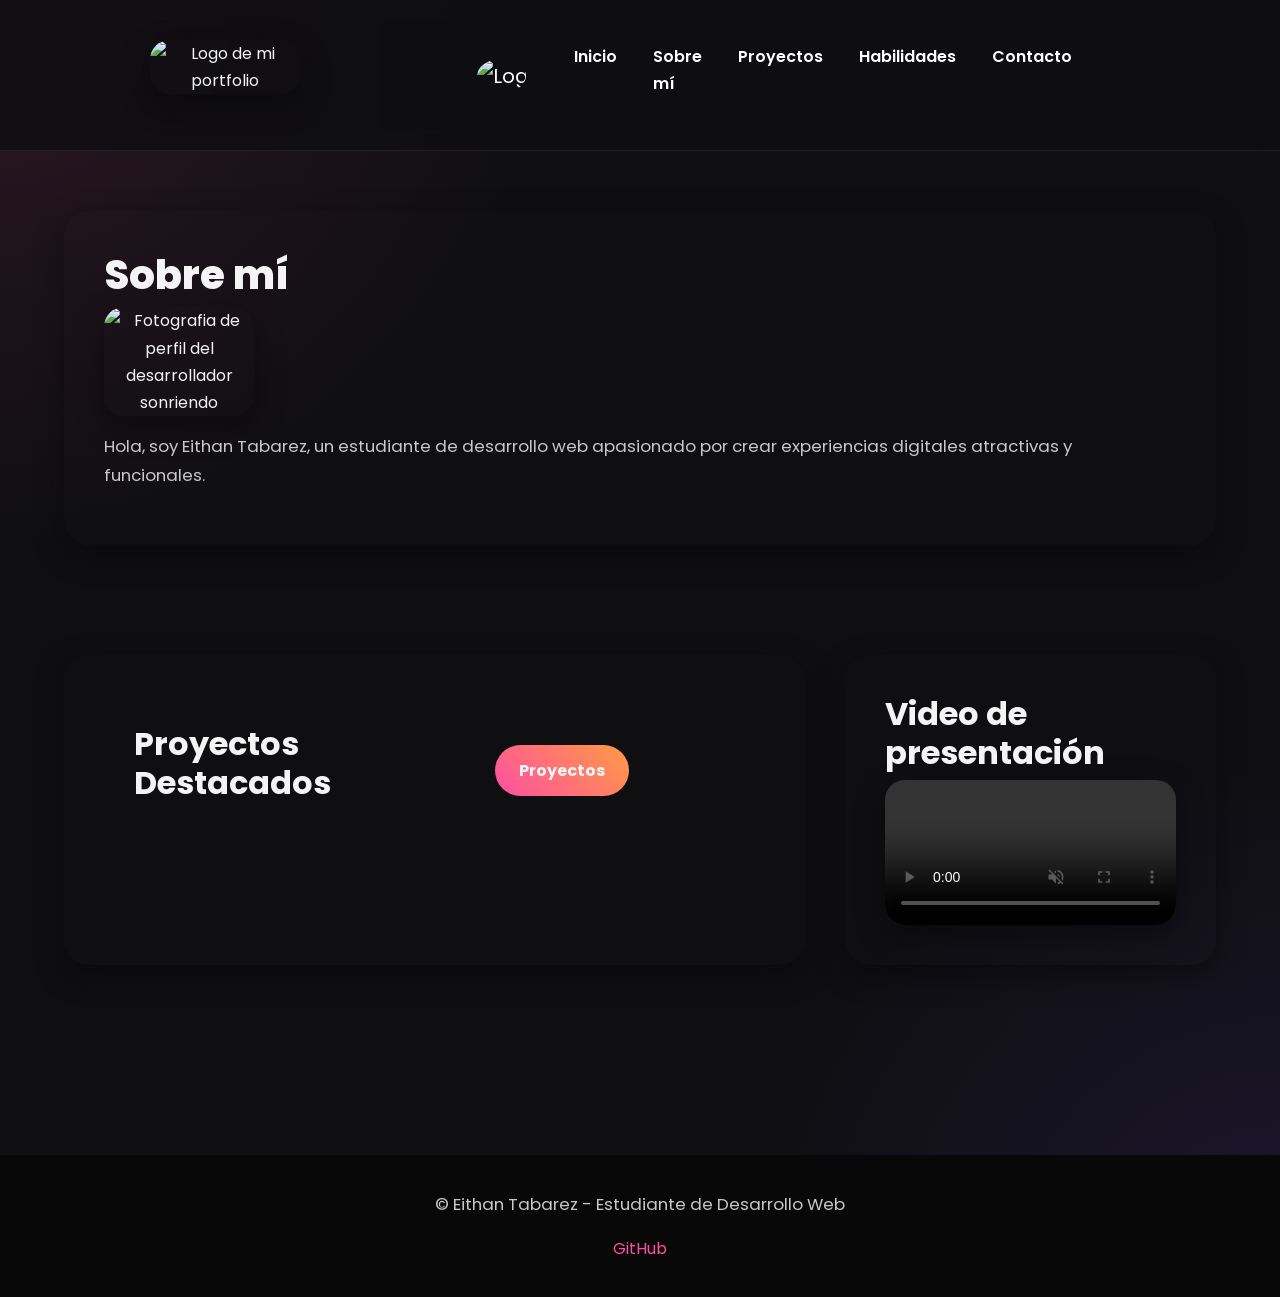
==== index.html @ f356636f "Boostrap navbar & carrusel" ====
<!DOCTYPE html>
<html lang="es">
  <head>
    <meta charset="UTF-8" />
    <meta name="viewport" content="width=device-width, initial-scale=1.0" />
    <!--BOOTSTRAP-->
    <link href="https://cdn.jsdelivr.net/npm/bootstrap@5.3.8/dist/css/bootstrap.min.css" rel="stylesheet" integrity="sha384-sRIl4kxILFvY47J16cr9ZwB07vP4J8+LH7qKQnuqkuIAvNWLzeN8tE5YBujZqJLB" crossorigin="anonymous">
    <!--CSS-->
    <link rel="stylesheet" href="styles/styles.css" />
    <link rel="shortcut icon" href="https://i.pinimg.com/1200x/03/23/b4/0323b447c5397012a9251e006942768e.jpg" />
    <meta name="description" content="Portfolio personal de Eithan Tabarez">
    <title>Mi Portfolio Profesional</title>
  </head>
  <body>
    <header class="header">
      <figure class="figure">
        <img class="logo" src="https://i.pinimg.com/1200x/03/23/b4/0323b447c5397012a9251e006942768e.jpg" alt="Logo de mi portfolio" width="100" />
        <figcaption>Este es el logo de mi portfolio.</figcaption>
      </figure>
     <nav class="navbar navbar-expand-lg navbar-dark">
       <div class="container-fluid">
          <a class="navbar-brand" href="index.html">
            <img src="https://i.pinimg.com/1200x/53/f2/44/53f2449de951a769c89f590832930941.jpg" class="logo" alt="Logo">
          </a>
          <button
             class="navbar-toggler" type="button" data-bs-toggle="collapse" data-bs-target="#navbarPortfolio">
            <span class="navbar-toggler-icon"></span>
          </button>
          <div class="collapse navbar-collapse justify-content-end" id="navbarPortfolio">
            <ul class="navbar-nav">
              <li class="nav-item">
                <a class="nav-link active" href="index.html">Inicio</a>
              </li>
              <li class="nav-item">
                <a class="nav-link" href="pages/sobre-mi.html">Sobre mí</a>
              </li>
              <li class="nav-item">
               <a class="nav-link" href="pages/proyectos.html">Proyectos</a>
              </li>
              <li class="nav-item">
               <a class="nav-link" href="pages/habilidades.html">Habilidades</a>
              </li>
              <li class="nav-item">
                <a class="nav-link" href="pages/contacto.html">Contacto</a>
              </li>
            </ul>
          </div>
        </div>
      </nav>
    </header>
    <main class="main">
    <section id="sobre-mi" class="section">
        <h1>Sobre mí</h1>
        <figure class="figure">
          <img class="profile-img" src="https://i.pinimg.com/1200x/8b/2d/a8/8b2da8944cf67b11f8c568b862fee571.jpg" alt="Fotografia de perfil del desarrollador sonriendo" width="250" />
        </figure>
        <p>
          Hola, soy Eithan Tabarez, un estudiante de desarrollo web apasionado
          por crear experiencias digitales atractivas y funcionales.
        </p>
    </section>
    <section id="proyectos" class="section">
        <div class="projects-grid">
            <h2>Proyectos Destacados</h2>
            <ul>
              <li>
                  <a class="button" href="https://github.com/Eithan-Tabarez" target="_blank" rel="noopener noreferrer"> Proyectos</a>
              </li>
            </ul>
        </div>
    </section>
    <section id="multimedia" class="section">
      <h2>Video de presentación</h2>
      <video width="500" controls autoplay loop muted class="video">
        <source src="https://video-previews.elements.envatousercontent.com/h264-video-previews/3d5f2ad5-8e91-4707-9fab-ee1c9066f58e/16069007.mp4" type="video/mp4"/>
        Tu navegador no soporta la reproducción de videos.
      </video>
    </section>
    </main>
    <footer id="footer" class="footer">
      <p>&copy; Eithan Tabarez - Estudiante de Desarrollo Web</p>
      <a href="https://github.com/Eithan-Tabarez" target="_blank" rel="noopener noreferrer"> GitHub </a>
    </footer>
  </body>
</html>
---- styles/styles.css ----
/* GOOGLE FONTS */
@import url('https://fonts.googleapis.com/css2?family=Poppins:wght@300;400;600;700;800&display=swap');

/* VARIABLES */
:root {
  --bg: #0f0f12;
  --bg-card-hover: #242430;
  --pink: #ff4fa3;
  --orange: #ff9b42;
  --purple: #7d4dff;
  --white: #f4f4f4;
  --gray: #c8c8c8;
  --shadow: 0 10px 30px rgba(0, 0, 0, .4);
}

/* RESET GLOBAL */
* {
  margin: 0;
  padding: 0;
  box-sizing: border-box;
}

/* CONFIGURACIÓN GENERAL */
html {
  scroll-behavior: smooth;
}

body {
  font-family: "Poppins", sans-serif;
  font-size:16px;
  line-height:1.7;
  background:
    radial-gradient(circle at top left, #ff4fa31f, transparent 30%),
    radial-gradient(circle at bottom right, #7d4dff20, transparent 30%),
    var(--bg);
  color: var(--white);
}

/* HEADER */
.header {
  position: sticky;
  top: 0;
  z-index: 1000;

  display: flex;
  justify-content: space-between;
  align-items: center;
  gap: 30px;

  padding: 20px 8%;

  background: rgba(15, 15, 18, .85);
  backdrop-filter: blur(12px);
  border-bottom: 1px solid rgba(255, 255, 255, .08);
}
/* ESCONDER EL FIGCAPTION DEL LOGO */
.header figure figcaption{
    display: none;
}
.header h1 {
  color: var(--white);
  letter-spacing: 2px;
}

.header .figure {
  display: flex;
  align-items: center;
  gap: 15px;
}

/* NAV */
.nav {
  display: flex;
  justify-content: flex-end;
  align-items: center;
  width: 100%;
}

.nav ul {
  display: flex;
  list-style: none;
  gap: 30px;
}

.nav a {
  color: var(--white);
  text-decoration: none;
  font-weight: 600;
  transition: .3s;
}

.nav a:hover {
  color: var(--pink);
}
/* BOOTSTRAP NAVBAR */

.navbar{
background:rgba(15,15,18,.90);
backdrop-filter:blur(15px);
padding:15px 8%;
}
.navbar-brand{
margin-right:40px;
}
.navbar-nav{
gap:20px;
}
.nav-link{
color:white !important;
font-weight:600;
transition:.3s;
}
.nav-link:hover{
color:var(--pink) !important;
}
.navbar-toggler{
border:none;
}
.navbar-toggler:focus{
box-shadow:none;
}
/* CONTENIDO PRINCIPAL */

.main {
  width: min(1200px, 90%);
  margin: auto;
  padding: 60px 0;
  display:grid;
  grid-template-areas:
    "sobre"
    "proyectos"
    "video";
  gap:40px;
}
/* GRID AREAS */

#sobre-mi{
  grid-area:sobre;
}
#proyectos{
  grid-area:proyectos;
}
#multimedia{
  grid-area:video;
}
/* GRID DE PROYECTOS */

.projects-grid{
display:grid;
grid-template-columns:1fr;
gap:20px;
width:100%;
}
.projects-grid > *{
    background:var(--bg-card);
    padding:30px;
    border-radius:20px;
}
/* SECCIONES */
.section{
  /*display:flex;*/
  flex-direction:column;
  align-items:center;
  gap:30px;
  padding:40px;
  margin-bottom:70px;
  background:var(--bg-card);
  border-radius:25px;
  box-shadow:var(--shadow);
  transition: .4s;
}

.section:hover {
  transform: translateY(-5px);
  background: var(--bg-card-hover);
}

.section h2 {
  width: 100%;
  color: var(--white);
}

/* ARTICLE */
.article {
  display: flex;
  flex-direction: column;
  justify-content: center;
  flex: 1 1 60%;
  min-width: 300px;
}

/* FIGURE */
.figure {
  flex: 1 1 40%;
  text-align: center;
}

.figure img {
  width: 100%;
  max-width: 150px;
  height: auto;
  display: block;
  margin: auto;
  border-radius: 20px;
  box-shadow: var(--shadow);
  transition: .4s;
}

.figure img:hover {
  transform: scale(1.04);
}

figcaption {
  margin-top: 15px;
  color: var(--gray);
  font-size: .9rem;
}

/* JERARQUÍA DE TÍTULOS */
h1 {
  font-size: 2.5rem;
  font-weight: 800;
}

h2 {
  font-size: 2rem;
  font-weight: 700;
}

h3 {
  font-size: 1.8rem;
  font-weight: 600;
}

/* PARRAFOS */
p {
  color: var(--gray);
  font-size: 1.05rem;
}

/* LISTAS */
ul {
  padding-left: 25px;
  list-style: none;
}

li {
  margin-bottom: 10px;
}

/* ENLACES */
a {
  transition: .3s;
}

/* LOGO */
.logo {
  width: 70px;
  height: 70px;
  object-fit: cover;
  border-radius: 50%;
  transition: .3s;
}

.logo:hover {
  transform: rotate(5deg) scale(1.08);
}

/* IMAGEN DE PERFIL */
.profile-img {
  width: 50px;
  max-width: 100%;
  height: auto;
  object-fit: cover;
  border-radius: 20px;
}

/* BOTON */
.button {
  display: inline-block;
  margin: 20px;
  padding: 12px 24px;
  background: linear-gradient(45deg, var(--pink), var(--orange));
  color: var(--white);
  text-decoration: none;
  font-weight: bold;
  border-radius: 30px;
  transition: .3s;
}

.button:hover {
  transform: translateY(-3px);
  box-shadow: 0 10px 20px rgba(255, 79, 163, .35);
}

/* VIDEO */
.video {
  width: 100%;
  border-radius: 20px;
  box-shadow: var(--shadow);
  display: block;
  margin: auto;
  max-width: 450px;
}
/* CAROUSEL */

.carousel{
border-radius:20px;
overflow:hidden;
box-shadow:var(--shadow);
}
.carousel img{
height:500px;
object-fit:cover;
}
.carousel-control-next-icon,
.carousel-control-prev-icon{
filter:invert(1);
}
/* FOOTER */
.footer {
  margin-top: 60px;
  padding: 35px;
  text-align: center;
  background: #080808;
}
.footer a {
  color: var(--pink);
  text-decoration: none;
}
.footer a:hover {
  color: var(--orange);
}
/* SCROLLBAR */
::-webkit-scrollbar {
  width: 10px;
}

::-webkit-scrollbar-track {
  background: #151515;
}

::-webkit-scrollbar-thumb {
  background: linear-gradient(var(--pink), var(--purple));
  border-radius: 20px;
}

/* RESPONSIVE */
/* TABLET */
@media (min-width:768px){
.section{
flex-direction:row;
}
.figure img{
  max-width: 150px;
}
}
/* DESKTOP */
@media (min-width:1024px){
.main{
grid-template-areas:
"sobre sobre"
"proyectos video";
grid-template-columns:2fr 1fr;
}
.projects-grid{
  display:grid;
  grid-template-columns:  1fr 1fr;
  gap: 20px;
}
}
.project-card{
  display:block;
  background: linear-gradient(45deg, var(--pink), var(--orange));  padding:20px;
  border-radius:20px;
  text-decoration:none;
  color:var(--white);
  transition:.3s;
  flex-direction: column;
  text-align: center;
}

.project-card:hover{
  transform:translateY(-5px);
}
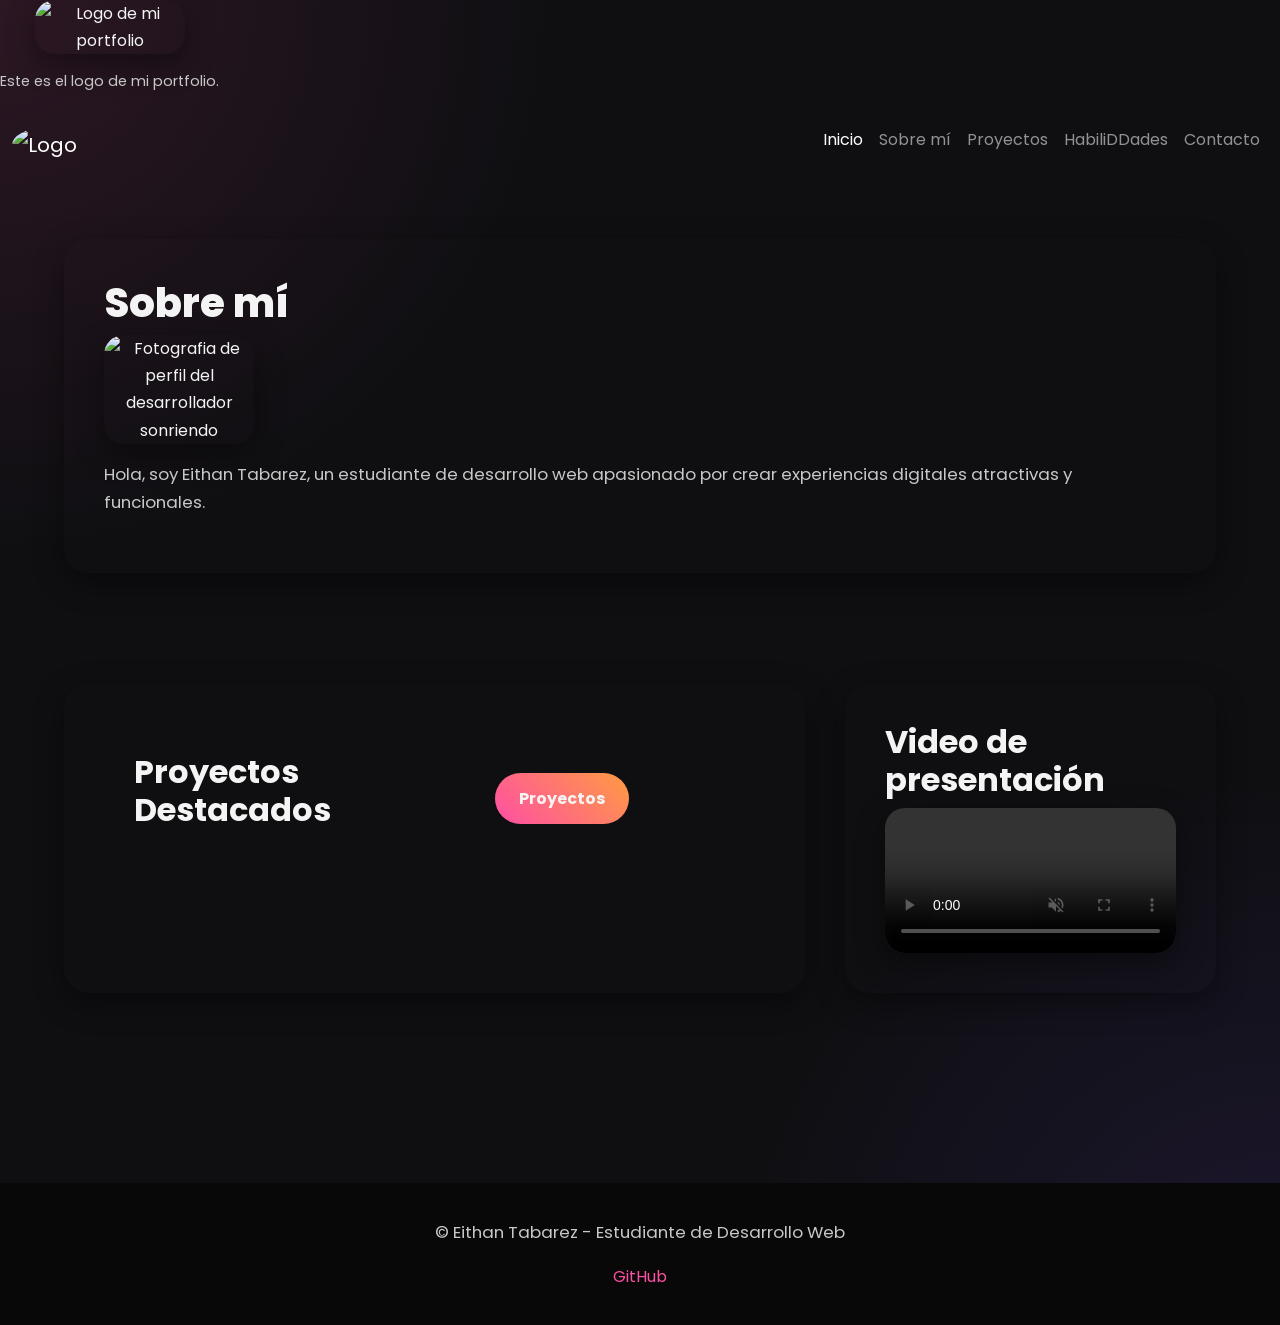
==== commit bd41ef35: "commit" ====
--- a/index.html
+++ b/index.html
@@ -12,7 +12,7 @@
     <title>Mi Portfolio Profesional</title>
   </head>
   <body>
-    <header class="header">
+    <header>
       <figure class="figure">
         <img class="logo" src="https://i.pinimg.com/1200x/03/23/b4/0323b447c5397012a9251e006942768e.jpg" alt="Logo de mi portfolio" width="100" />
         <figcaption>Este es el logo de mi portfolio.</figcaption>
@@ -38,7 +38,7 @@
                <a class="nav-link" href="pages/proyectos.html">Proyectos</a>
               </li>
               <li class="nav-item">
-               <a class="nav-link" href="pages/habilidades.html">Habilidades</a>
+               <a class="nav-link" href="pages/habilidades.html">HabiliDDades</a>
               </li>
               <li class="nav-item">
                 <a class="nav-link" href="pages/contacto.html">Contacto</a>
--- a/styles/styles.css
+++ b/styles/styles.css
@@ -92,7 +92,7 @@
 .nav a:hover {
   color: var(--pink);
 }
-/* BOOTSTRAP NAVBAR */
+/* BOOTSTRAP NAVBAR 
 
 .navbar{
 background:rgba(15,15,18,.90);
@@ -118,7 +118,8 @@
 }
 .navbar-toggler:focus{
 box-shadow:none;
-}
+}*/
+
 /* CONTENIDO PRINCIPAL */
 
 .main {
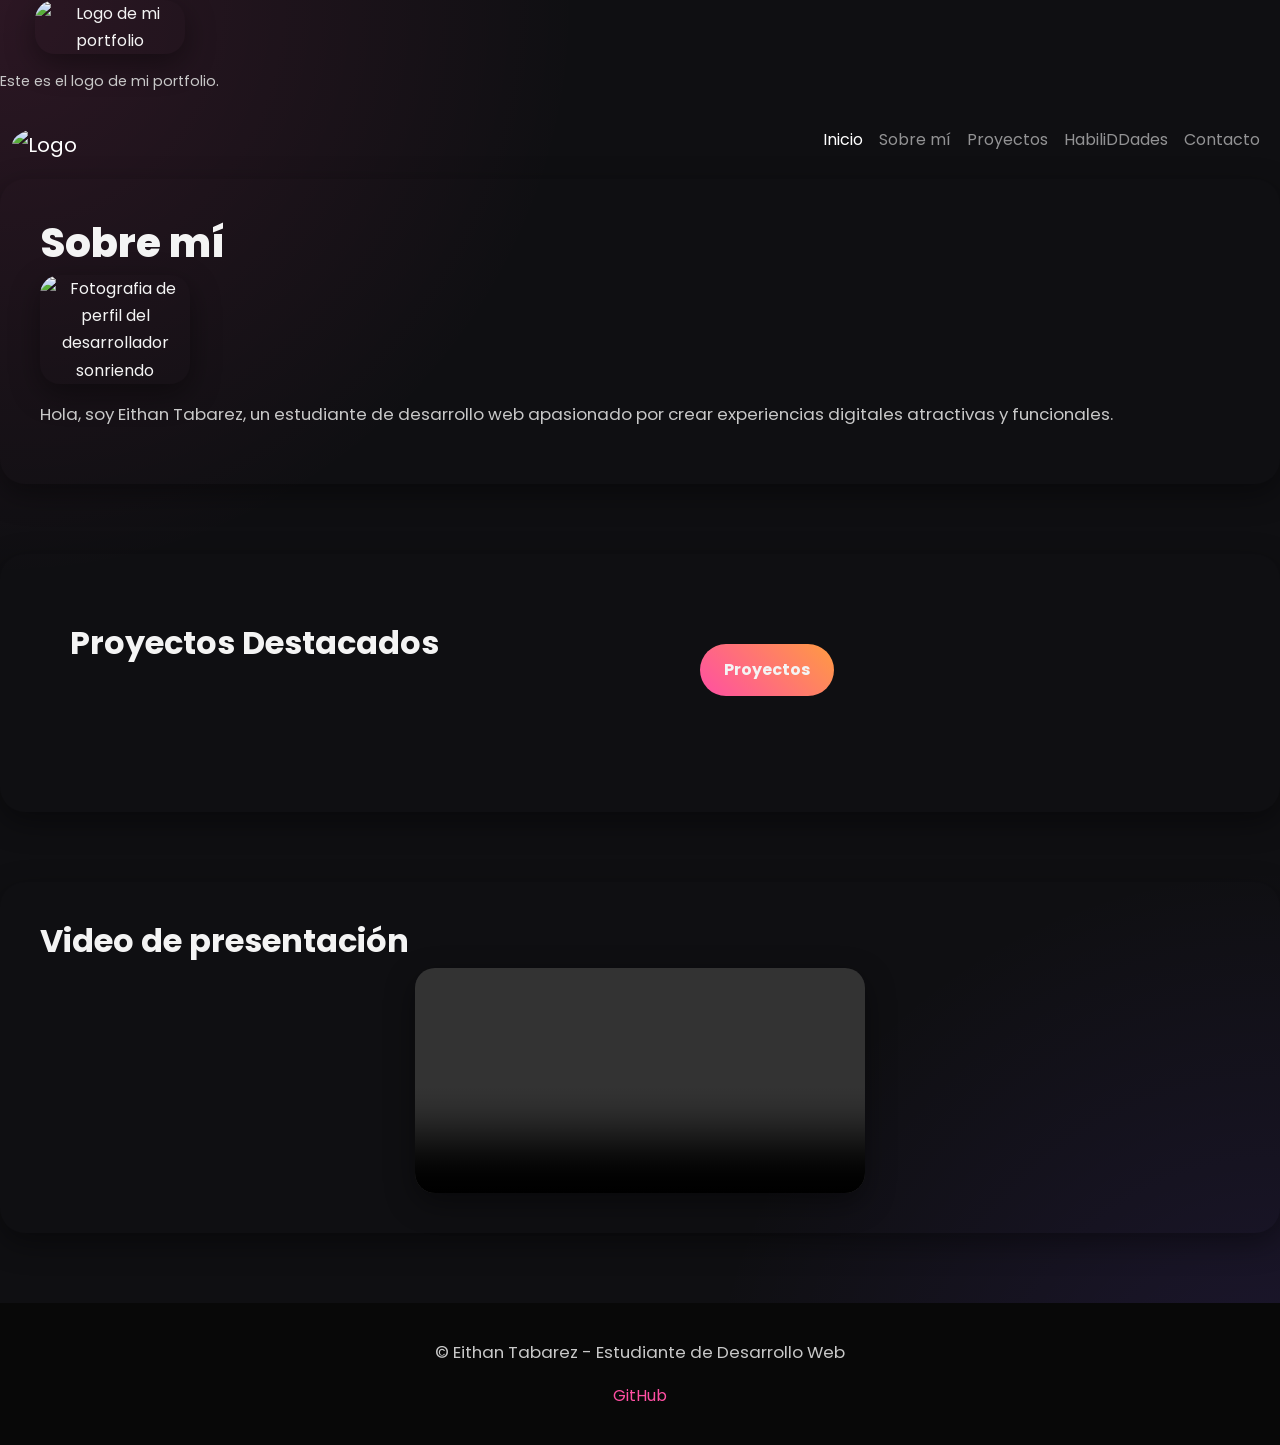
==== commit f43a8267: "reformas" ====
--- a/index.html
+++ b/index.html
@@ -48,7 +48,7 @@
         </div>
       </nav>
     </header>
-    <main class="main">
+    <main>
     <section id="sobre-mi" class="section">
         <h1>Sobre mí</h1>
         <figure class="figure">
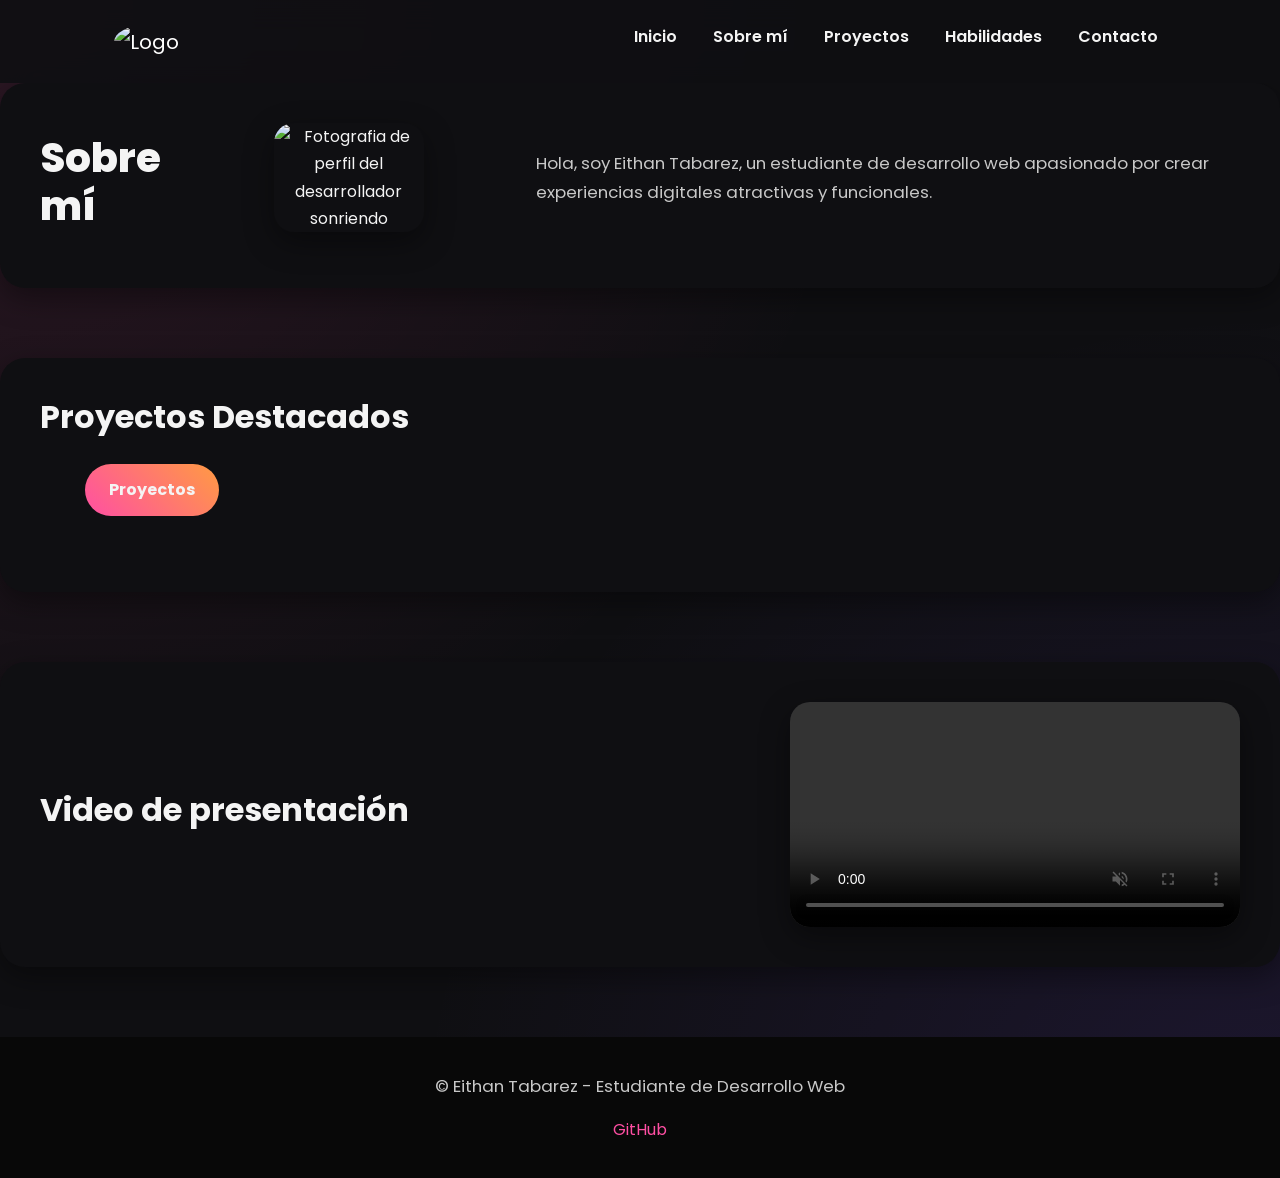
==== commit 8a67d4d7: "Css addapt" ====
--- a/index.html
+++ b/index.html
@@ -13,14 +13,10 @@
   </head>
   <body>
     <header>
-      <figure class="figure">
-        <img class="logo" src="https://i.pinimg.com/1200x/03/23/b4/0323b447c5397012a9251e006942768e.jpg" alt="Logo de mi portfolio" width="100" />
-        <figcaption>Este es el logo de mi portfolio.</figcaption>
-      </figure>
      <nav class="navbar navbar-expand-lg navbar-dark">
        <div class="container-fluid">
           <a class="navbar-brand" href="index.html">
-            <img src="https://i.pinimg.com/1200x/53/f2/44/53f2449de951a769c89f590832930941.jpg" class="logo" alt="Logo">
+            <img src="https://i.pinimg.com/1200x/03/23/b4/0323b447c5397012a9251e006942768e.jpg" class="logo" alt="Logo">
           </a>
           <button
              class="navbar-toggler" type="button" data-bs-toggle="collapse" data-bs-target="#navbarPortfolio">
@@ -38,7 +34,7 @@
                <a class="nav-link" href="pages/proyectos.html">Proyectos</a>
               </li>
               <li class="nav-item">
-               <a class="nav-link" href="pages/habilidades.html">HabiliDDades</a>
+               <a class="nav-link" href="pages/habilidades.html">Habilidades</a>
               </li>
               <li class="nav-item">
                 <a class="nav-link" href="pages/contacto.html">Contacto</a>
@@ -60,7 +56,7 @@
         </p>
     </section>
     <section id="proyectos" class="section">
-        <div class="projects-grid">
+        <div class="projects-card">
             <h2>Proyectos Destacados</h2>
             <ul>
               <li>
--- a/styles/styles.css
+++ b/styles/styles.css
@@ -1,17 +1,6 @@
 /* GOOGLE FONTS */
 @import url('https://fonts.googleapis.com/css2?family=Poppins:wght@300;400;600;700;800&display=swap');
 
-/* VARIABLES */
-:root {
-  --bg: #0f0f12;
-  --bg-card-hover: #242430;
-  --pink: #ff4fa3;
-  --orange: #ff9b42;
-  --purple: #7d4dff;
-  --white: #f4f4f4;
-  --gray: #c8c8c8;
-  --shadow: 0 10px 30px rgba(0, 0, 0, .4);
-}
 
 /* RESET GLOBAL */
 * {
@@ -30,25 +19,23 @@
   font-size:16px;
   line-height:1.7;
   background:
-    radial-gradient(circle at top left, #ff4fa31f, transparent 30%),
-    radial-gradient(circle at bottom right, #7d4dff20, transparent 30%),
-    var(--bg);
-  color: var(--white);
+    radial-gradient(circle at top left, #ff4fa31f, transparent 50%),
+    radial-gradient(circle at bottom right, #7d4dff20, transparent 50%),
+    #0f0f12;
+  color: #f4f4f4;
 }
 
 /* HEADER */
 .header {
+  display: flex;
+  justify-content: space-between;
+  align-items: center;
+  margin-bottom: 30px;
+  padding: 20px 8%;
   position: sticky;
   top: 0;
   z-index: 1000;
-
-  display: flex;
-  justify-content: space-between;
-  align-items: center;
   gap: 30px;
-
-  padding: 20px 8%;
-
   background: rgba(15, 15, 18, .85);
   backdrop-filter: blur(12px);
   border-bottom: 1px solid rgba(255, 255, 255, .08);
@@ -58,7 +45,7 @@
     display: none;
 }
 .header h1 {
-  color: var(--white);
+  color: #f4f4f4;
   letter-spacing: 2px;
 }
 
@@ -71,9 +58,11 @@
 /* NAV */
 .nav {
   display: flex;
-  justify-content: flex-end;
+  justify-content: space-between;
   align-items: center;
-  width: 100%;
+  width: 90%;
+  max-width: 1200px;
+  margin: 0 auto;
 }
 
 .nav ul {
@@ -83,16 +72,16 @@
 }
 
 .nav a {
-  color: var(--white);
+  color: #f4f4f4;
   text-decoration: none;
   font-weight: 600;
   transition: .3s;
 }
 
 .nav a:hover {
-  color: var(--pink);
-}
-/* BOOTSTRAP NAVBAR 
+  color: #ff3e9b;
+}
+/* BOOTSTRAP NAVBAR */
 
 .navbar{
 background:rgba(15,15,18,.90);
@@ -106,24 +95,26 @@
 gap:20px;
 }
 .nav-link{
-color:white !important;
+color:#f4f4f4 !important;
 font-weight:600;
 transition:.3s;
 }
 .nav-link:hover{
-color:var(--pink) !important;
+color:#ff3e9b !important;
 }
 .navbar-toggler{
 border:none;
 }
 .navbar-toggler:focus{
 box-shadow:none;
-}*/
+}
 
 /* CONTENIDO PRINCIPAL */
 
 .main {
-  width: min(1200px, 90%);
+  width:90%;
+  max-width: 1200px;
+  margin-top: 30px;
   margin: auto;
   padding: 60px 0;
   display:grid;
@@ -147,38 +138,38 @@
 /* GRID DE PROYECTOS */
 
 .projects-grid{
-display:grid;
-grid-template-columns:1fr;
-gap:20px;
-width:100%;
+  display:grid;
+  grid-template-columns:1fr 1fr;
+  gap:20px;
+  width:100%;
 }
 .projects-grid > *{
-    background:var(--bg-card);
+    background:#0f0f12;
     padding:30px;
     border-radius:20px;
 }
 /* SECCIONES */
 .section{
-  /*display:flex;*/
+  display:flex;
   flex-direction:column;
   align-items:center;
   gap:30px;
   padding:40px;
   margin-bottom:70px;
-  background:var(--bg-card);
+  background:#0f0f12;
   border-radius:25px;
-  box-shadow:var(--shadow);
+  box-shadow:0 10px 30px rgba(0,0,0,.4);
   transition: .4s;
 }
 
 .section:hover {
   transform: translateY(-5px);
-  background: var(--bg-card-hover);
+  background: #242430;
 }
 
 .section h2 {
   width: 100%;
-  color: var(--white);
+  color: #f4f4f4;
 }
 
 /* ARTICLE */
@@ -186,7 +177,7 @@
   display: flex;
   flex-direction: column;
   justify-content: center;
-  flex: 1 1 60%;
+  flex: 1;
   min-width: 300px;
 }
 
@@ -203,7 +194,7 @@
   display: block;
   margin: auto;
   border-radius: 20px;
-  box-shadow: var(--shadow);
+  box-shadow: 0 10px 30px rgba(0,0,0,.4);;
   transition: .4s;
 }
 
@@ -213,7 +204,7 @@
 
 figcaption {
   margin-top: 15px;
-  color: var(--gray);
+  color: #c8c8c8;
   font-size: .9rem;
 }
 
@@ -235,7 +226,7 @@
 
 /* PARRAFOS */
 p {
-  color: var(--gray);
+  color: #c8c8c8;
   font-size: 1.05rem;
 }
 
@@ -247,11 +238,6 @@
 
 li {
   margin-bottom: 10px;
-}
-
-/* ENLACES */
-a {
-  transition: .3s;
 }
 
 /* LOGO */
@@ -270,8 +256,7 @@
 /* IMAGEN DE PERFIL */
 .profile-img {
   width: 50px;
-  max-width: 100%;
-  height: auto;
+  height: 50px;
   object-fit: cover;
   border-radius: 20px;
 }
@@ -281,8 +266,8 @@
   display: inline-block;
   margin: 20px;
   padding: 12px 24px;
-  background: linear-gradient(45deg, var(--pink), var(--orange));
-  color: var(--white);
+  background: linear-gradient(45deg, #ff4fa3, #ff9b42);
+  color: #f4f4f4;
   text-decoration: none;
   font-weight: bold;
   border-radius: 30px;
@@ -298,7 +283,7 @@
 .video {
   width: 100%;
   border-radius: 20px;
-  box-shadow: var(--shadow);
+  box-shadow: 0 10px 30px rgba(0,0,0,.4);
   display: block;
   margin: auto;
   max-width: 450px;
@@ -308,7 +293,7 @@
 .carousel{
 border-radius:20px;
 overflow:hidden;
-box-shadow:var(--shadow);
+box-shadow:0 10px 30px rgba(0,0,0,.4);
 }
 .carousel img{
 height:500px;
@@ -326,11 +311,11 @@
   background: #080808;
 }
 .footer a {
-  color: var(--pink);
+  color: #ff4fa3;
   text-decoration: none;
 }
 .footer a:hover {
-  color: var(--orange);
+  color: #ff9b42;
 }
 /* SCROLLBAR */
 ::-webkit-scrollbar {
@@ -342,7 +327,7 @@
 }
 
 ::-webkit-scrollbar-thumb {
-  background: linear-gradient(var(--pink), var(--purple));
+  background: linear-gradient(#ff4fa3, #ff9b42);
   border-radius: 20px;
 }
 
@@ -365,19 +350,19 @@
 grid-template-columns:2fr 1fr;
 }
 .projects-grid{
-  display:grid;
   grid-template-columns:  1fr 1fr;
-  gap: 20px;
 }
 }
 .project-card{
   display:block;
-  background: linear-gradient(45deg, var(--pink), var(--orange));  padding:20px;
+  justify-content: space-between;
+  align-items: center;
+  background: linear-gradient(45deg, #ff4fa3, #ff9b42); 
+  padding:20px;
   border-radius:20px;
   text-decoration:none;
-  color:var(--white);
+  color:#f4f4f4;
   transition:.3s;
-  flex-direction: column;
   text-align: center;
 }
 
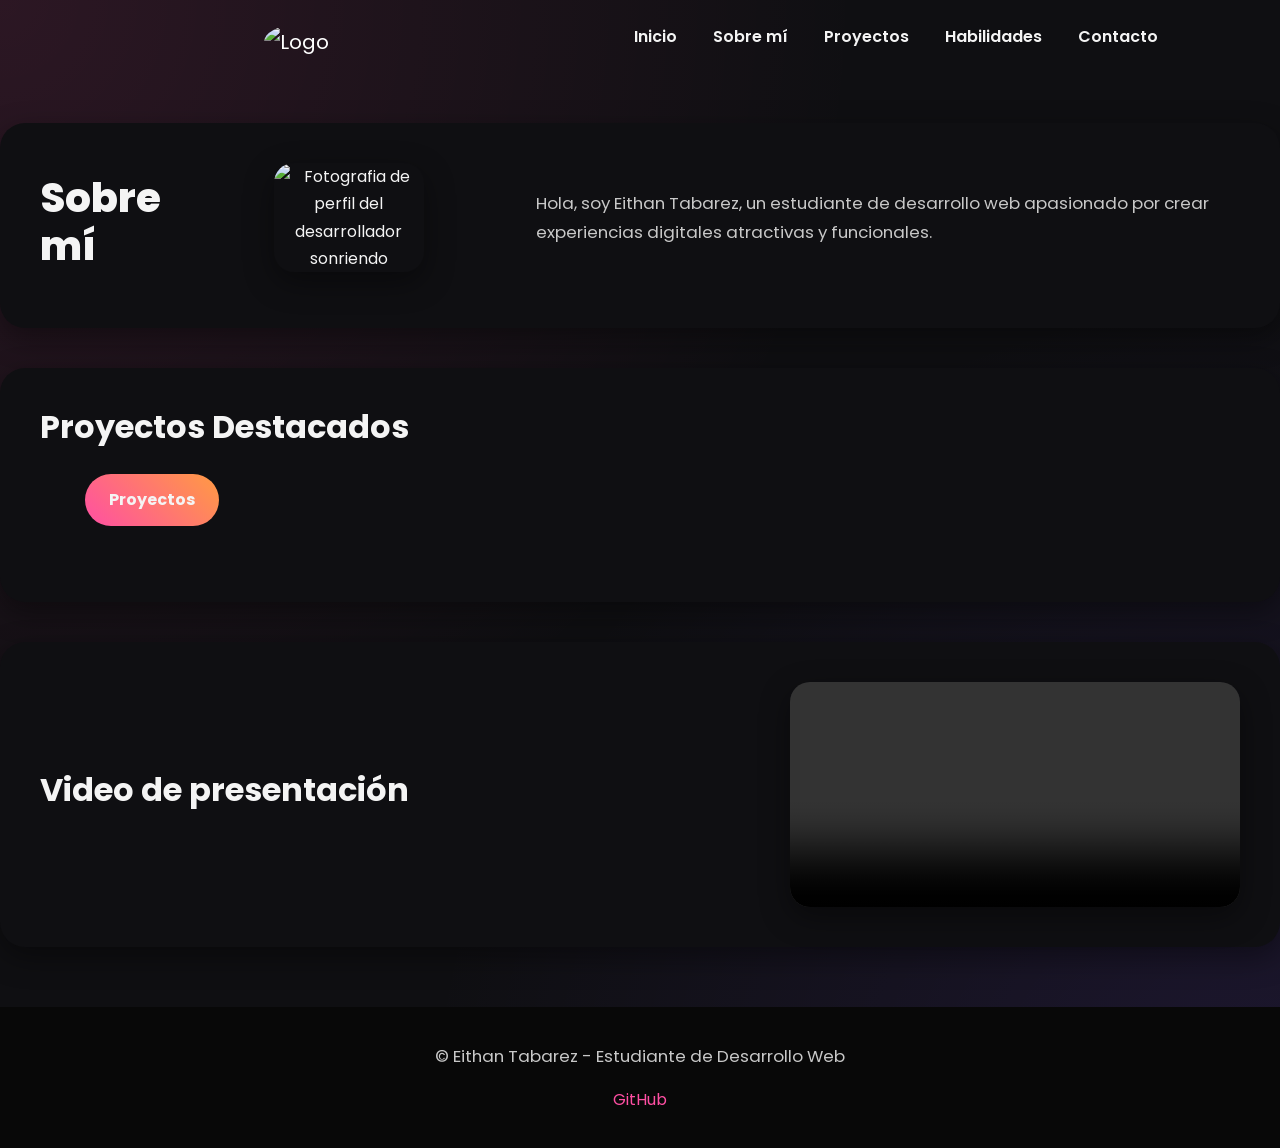
==== commit 3cc290cb: "Add burger menu and better paddings" ====
--- a/index.html
+++ b/index.html
@@ -72,6 +72,8 @@
         Tu navegador no soporta la reproducción de videos.
       </video>
     </section>
+        <!--BOOTSTRAP-->
+    <script src="https://cdn.jsdelivr.net/npm/bootstrap@5.3.8/dist/js/bootstrap.bundle.min.js" integrity="sha384-FKyoEForCGlyvwx9Hj09JcYn3nv7wiPVlz7YYwJrWVcXK/BmnVDxM+D2scQbITxI" crossorigin="anonymous"></script>
     </main>
     <footer id="footer" class="footer">
       <p>&copy; Eithan Tabarez - Estudiante de Desarrollo Web</p>
--- a/styles/styles.css
+++ b/styles/styles.css
@@ -76,6 +76,7 @@
   text-decoration: none;
   font-weight: 600;
   transition: .3s;
+  margin-right: 40px;
 }
 
 .nav a:hover {
@@ -84,9 +85,8 @@
 /* BOOTSTRAP NAVBAR */
 
 .navbar{
-background:rgba(15,15,18,.90);
-backdrop-filter:blur(15px);
 padding:15px 8%;
+margin-bottom:40px;
 }
 .navbar-brand{
 margin-right:40px;
@@ -155,7 +155,7 @@
   align-items:center;
   gap:30px;
   padding:40px;
-  margin-bottom:70px;
+  margin-bottom:40px;
   background:#0f0f12;
   border-radius:25px;
   box-shadow:0 10px 30px rgba(0,0,0,.4);
@@ -242,8 +242,9 @@
 
 /* LOGO */
 .logo {
-  width: 70px;
-  height: 70px;
+  margin-left: 150px;
+  width: 100px;
+  height: 100px;
   object-fit: cover;
   border-radius: 50%;
   transition: .3s;
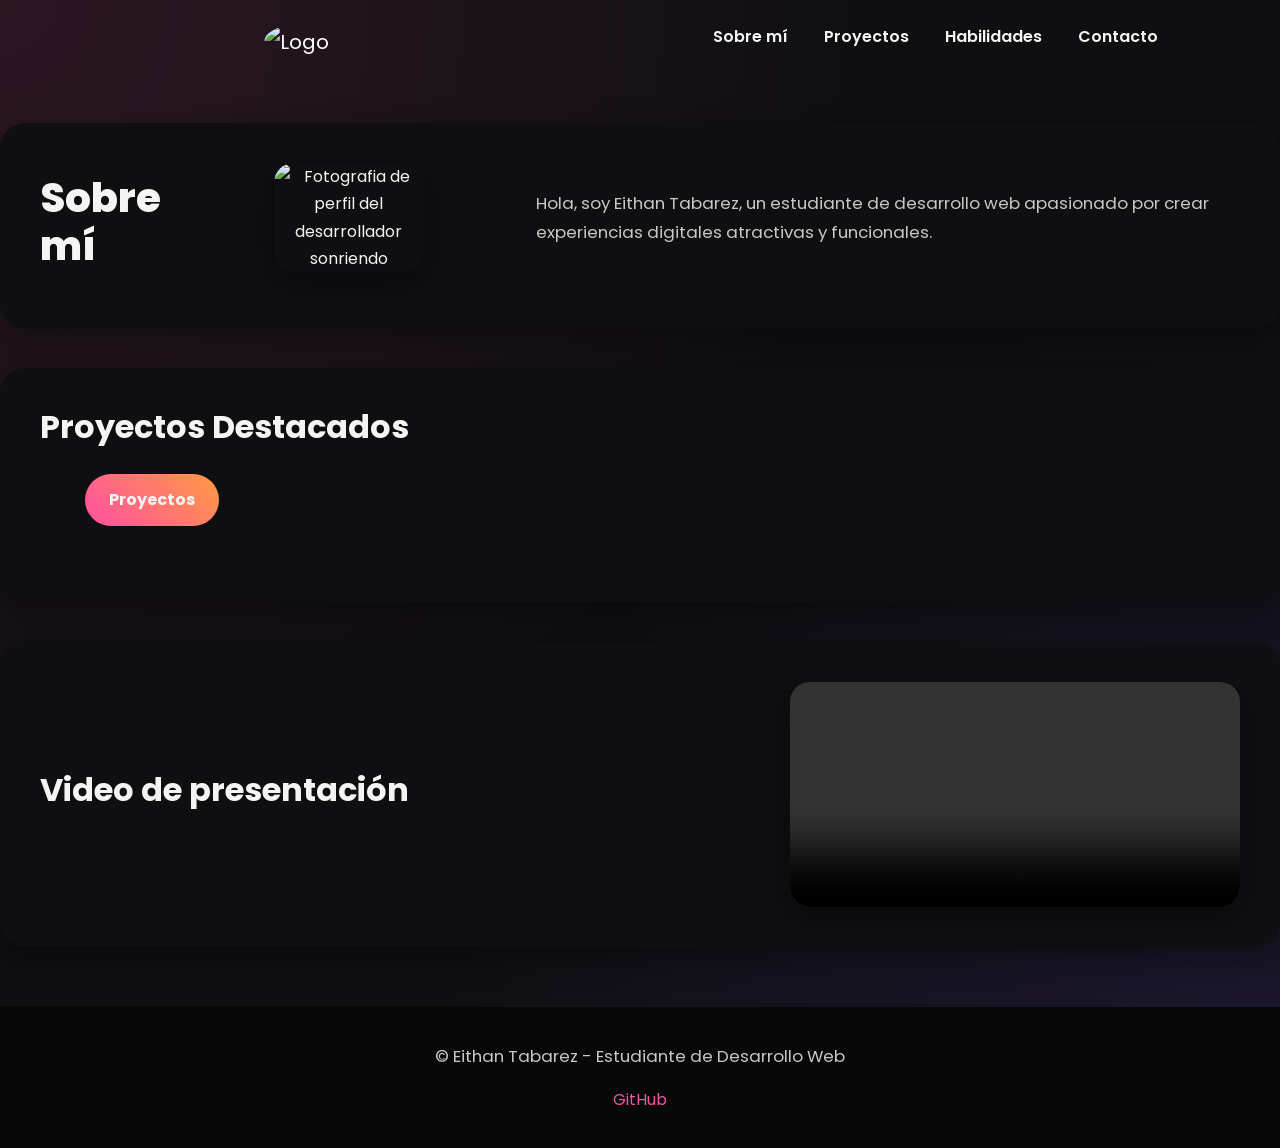
==== commit 08ff5300: "navbar corrections" ====
--- a/index.html
+++ b/index.html
@@ -24,9 +24,6 @@
           </button>
           <div class="collapse navbar-collapse justify-content-end" id="navbarPortfolio">
             <ul class="navbar-nav">
-              <li class="nav-item">
-                <a class="nav-link active" href="index.html">Inicio</a>
-              </li>
               <li class="nav-item">
                 <a class="nav-link" href="pages/sobre-mi.html">Sobre mí</a>
               </li>
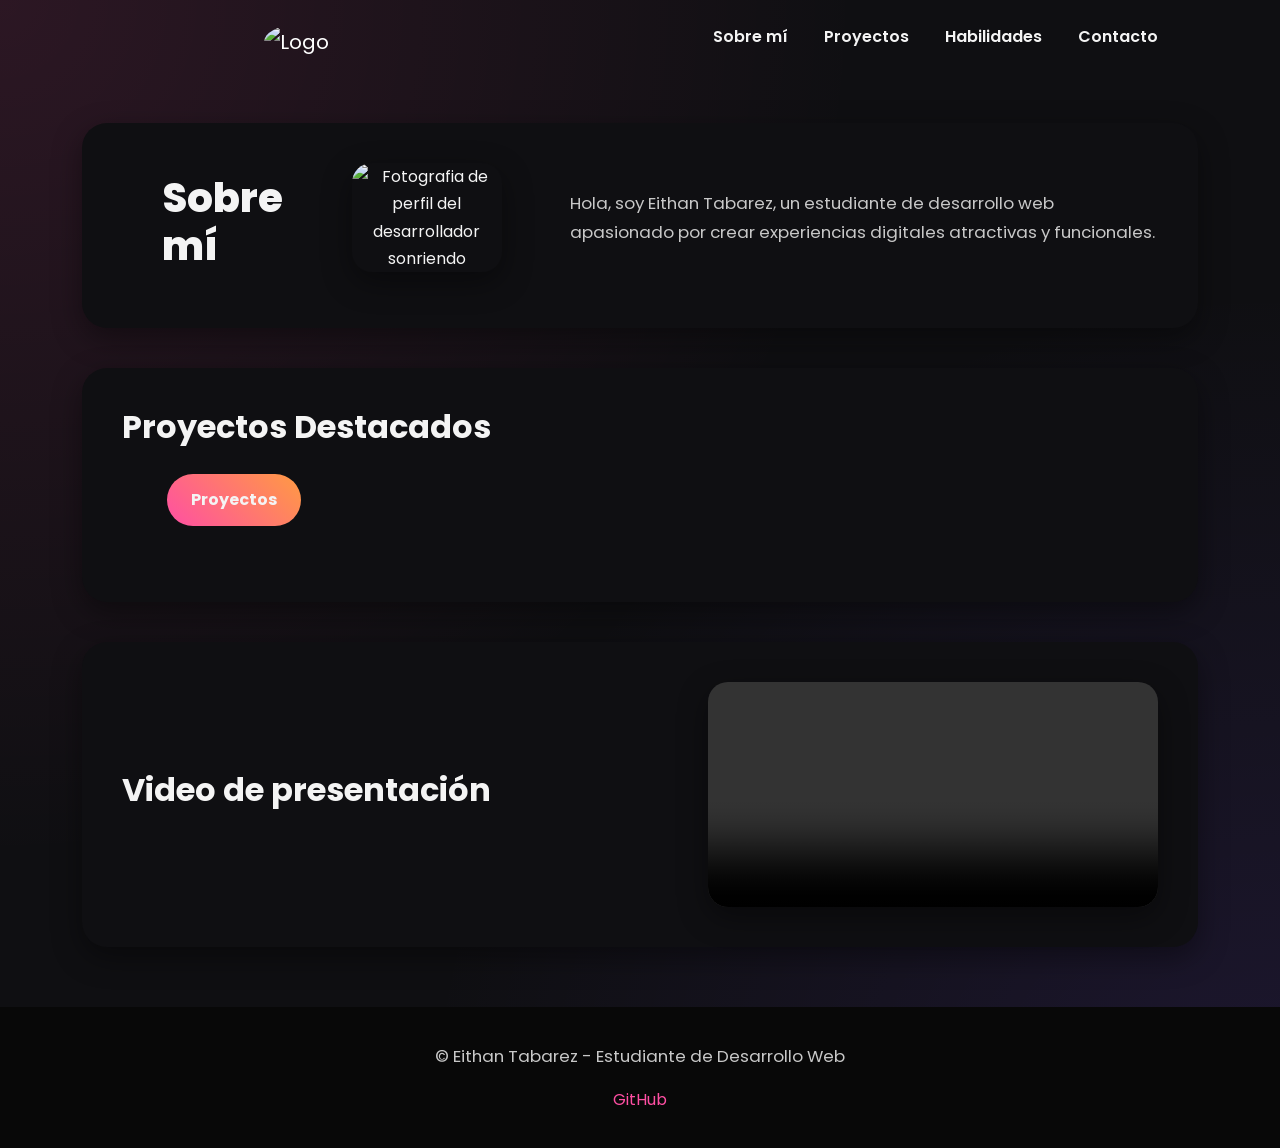
==== commit 9edfa65a: "Formulario y scss" ====
--- a/index.html
+++ b/index.html
@@ -42,17 +42,18 @@
       </nav>
     </header>
     <main>
-    <section id="sobre-mi" class="section">
-        <h1>Sobre mí</h1>
-        <figure class="figure">
-          <img class="profile-img" src="https://i.pinimg.com/1200x/8b/2d/a8/8b2da8944cf67b11f8c568b862fee571.jpg" alt="Fotografia de perfil del desarrollador sonriendo" width="250" />
-        </figure>
-        <p>
-          Hola, soy Eithan Tabarez, un estudiante de desarrollo web apasionado
-          por crear experiencias digitales atractivas y funcionales.
-        </p>
-    </section>
-    <section id="proyectos" class="section">
+      <div class="container"> 
+        <section id="sobre-mi" class="section">
+          <h1>Sobre mí</h1>
+          <figure class="figure">
+            <img class="profile-img" src="https://i.pinimg.com/1200x/8b/2d/a8/8b2da8944cf67b11f8c568b862fee571.jpg" alt="Fotografia de perfil del desarrollador sonriendo" width="250" />
+          </figure>
+          <p>
+            Hola, soy Eithan Tabarez, un estudiante de desarrollo web apasionado
+            por crear experiencias digitales atractivas y funcionales.
+          </p>
+        </section>
+      <section id="proyectos" class="section">
         <div class="projects-card">
             <h2>Proyectos Destacados</h2>
             <ul>
@@ -61,20 +62,21 @@
               </li>
             </ul>
         </div>
-    </section>
-    <section id="multimedia" class="section">
-      <h2>Video de presentación</h2>
-      <video width="500" controls autoplay loop muted class="video">
-        <source src="https://video-previews.elements.envatousercontent.com/h264-video-previews/3d5f2ad5-8e91-4707-9fab-ee1c9066f58e/16069007.mp4" type="video/mp4"/>
-        Tu navegador no soporta la reproducción de videos.
-      </video>
-    </section>
-        <!--BOOTSTRAP-->
-    <script src="https://cdn.jsdelivr.net/npm/bootstrap@5.3.8/dist/js/bootstrap.bundle.min.js" integrity="sha384-FKyoEForCGlyvwx9Hj09JcYn3nv7wiPVlz7YYwJrWVcXK/BmnVDxM+D2scQbITxI" crossorigin="anonymous"></script>
-    </main>
+      </section>
+      <section id="multimedia" class="section">
+        <h2>Video de presentación</h2>
+        <video width="500" controls autoplay loop muted class="video">
+          <source src="https://video-previews.elements.envatousercontent.com/h264-video-previews/3d5f2ad5-8e91-4707-9fab-ee1c9066f58e/16069007.mp4" type="video/mp4"/>
+          Tu navegador no soporta la reproducción de videos.
+        </video>
+      </section>
+     </div>  
+  </main>
     <footer id="footer" class="footer">
       <p>&copy; Eithan Tabarez - Estudiante de Desarrollo Web</p>
       <a href="https://github.com/Eithan-Tabarez" target="_blank" rel="noopener noreferrer"> GitHub </a>
     </footer>
+    <!--BOOTSTRAP-->
+    <script src="https://cdn.jsdelivr.net/npm/bootstrap@5.3.8/dist/js/bootstrap.bundle.min.js" integrity="sha384-FKyoEForCGlyvwx9Hj09JcYn3nv7wiPVlz7YYwJrWVcXK/BmnVDxM+D2scQbITxI" crossorigin="anonymous"></script>
   </body>
 </html>
--- a/styles/styles.css
+++ b/styles/styles.css
@@ -1,7 +1,7 @@
+@charset "UTF-8";
+/*VARIABLES*/
 /* GOOGLE FONTS */
-@import url('https://fonts.googleapis.com/css2?family=Poppins:wght@300;400;600;700;800&display=swap');
-
-
+@import url("https://fonts.googleapis.com/css2?family=Poppins:wght@300;400;600;700;800&display=swap");
 /* RESET GLOBAL */
 * {
   margin: 0;
@@ -16,12 +16,9 @@
 
 body {
   font-family: "Poppins", sans-serif;
-  font-size:16px;
-  line-height:1.7;
-  background:
-    radial-gradient(circle at top left, #ff4fa31f, transparent 50%),
-    radial-gradient(circle at bottom right, #7d4dff20, transparent 50%),
-    #0f0f12;
+  font-size: 16px;
+  line-height: 1.7;
+  background: radial-gradient(circle at top left, rgba(255, 79, 163, 0.1215686275), transparent 50%), radial-gradient(circle at bottom right, rgba(125, 77, 255, 0.1254901961), transparent 50%), #0f0f12;
   color: #f4f4f4;
 }
 
@@ -36,14 +33,16 @@
   top: 0;
   z-index: 1000;
   gap: 30px;
-  background: rgba(15, 15, 18, .85);
+  background: rgba(15, 15, 18, 0.85);
   backdrop-filter: blur(12px);
-  border-bottom: 1px solid rgba(255, 255, 255, .08);
-}
+  border-bottom: 1px solid rgba(255, 255, 255, 0.08);
+}
+
 /* ESCONDER EL FIGCAPTION DEL LOGO */
-.header figure figcaption{
-    display: none;
-}
+.header figure figcaption {
+  display: none;
+}
+
 .header h1 {
   color: #f4f4f4;
   letter-spacing: 2px;
@@ -75,91 +74,97 @@
   color: #f4f4f4;
   text-decoration: none;
   font-weight: 600;
-  transition: .3s;
+  transition: 0.3s;
   margin-right: 40px;
 }
 
 .nav a:hover {
   color: #ff3e9b;
 }
+
 /* BOOTSTRAP NAVBAR */
-
-.navbar{
-padding:15px 8%;
-margin-bottom:40px;
-}
-.navbar-brand{
-margin-right:40px;
-}
-.navbar-nav{
-gap:20px;
-}
-.nav-link{
-color:#f4f4f4 !important;
-font-weight:600;
-transition:.3s;
-}
-.nav-link:hover{
-color:#ff3e9b !important;
-}
-.navbar-toggler{
-border:none;
-}
-.navbar-toggler:focus{
-box-shadow:none;
-}
-
-/* CONTENIDO PRINCIPAL */
-
+.navbar {
+  padding: 15px 8%;
+  margin-bottom: 40px;
+}
+
+.navbar-brand {
+  margin-right: 40px;
+}
+
+.navbar-nav {
+  gap: 20px;
+}
+
+.nav-link {
+  color: #f4f4f4 !important;
+  font-weight: 600;
+  transition: 0.3s;
+}
+
+.nav-link:hover {
+  color: #ff3e9b !important;
+}
+
+.navbar-toggler {
+  border: none;
+}
+
+.navbar-toggler:focus {
+  box-shadow: none;
+}
+
+/* CONTENIDO PRINCIPAL
 .main {
-  width:90%;
+  width: 90%;
   max-width: 1200px;
   margin-top: 30px;
   margin: auto;
   padding: 60px 0;
-  display:grid;
-  grid-template-areas:
-    "sobre"
-    "proyectos"
-    "video";
-  gap:40px;
-}
+  display: grid;
+  grid-template-areas: "sobre" "proyectos" "video";
+  gap: 40px;
+} */
+
 /* GRID AREAS */
-
-#sobre-mi{
-  grid-area:sobre;
-}
-#proyectos{
-  grid-area:proyectos;
-}
-#multimedia{
-  grid-area:video;
-}
+#sobre-mi {
+  grid-area: sobre;
+}
+
+#proyectos {
+  grid-area: proyectos;
+}
+
+#multimedia {
+  grid-area: video;
+}
+
 /* GRID DE PROYECTOS */
-
-.projects-grid{
-  display:grid;
-  grid-template-columns:1fr 1fr;
-  gap:20px;
-  width:100%;
-}
-.projects-grid > *{
-    background:#0f0f12;
-    padding:30px;
-    border-radius:20px;
-}
+.projects-grid {
+  display: grid;
+  grid-template-columns: 1fr 1fr;
+  gap: 20px;
+  width: 100%;
+}
+
+.projects-grid > * {
+  background: #0f0f12;
+  padding: 30px;
+  border-radius: 20px;
+}
+
 /* SECCIONES */
-.section{
-  display:flex;
-  flex-direction:column;
-  align-items:center;
-  gap:30px;
-  padding:40px;
-  margin-bottom:40px;
-  background:#0f0f12;
-  border-radius:25px;
-  box-shadow:0 10px 30px rgba(0,0,0,.4);
-  transition: .4s;
+.section {
+  display: flex;
+  flex-direction: column;
+  align-items: center;
+  gap: 30px;
+  padding: 40px;
+  margin-bottom: 40px;
+  background: #0f0f12;
+  border-radius: 25px;
+  box-shadow: 0 10px 30px rgba(0, 0, 0, 0.4);
+  transition: 0.4s;
 }
 
 .section:hover {
@@ -180,7 +185,12 @@
   flex: 1;
   min-width: 300px;
 }
-
+/*FORMULARIO*/
+.formulario {
+  display: flex;
+  flex-direction: column;
+  gap: 15px;
+}
 /* FIGURE */
 .figure {
   flex: 1 1 40%;
@@ -194,8 +204,8 @@
   display: block;
   margin: auto;
   border-radius: 20px;
-  box-shadow: 0 10px 30px rgba(0,0,0,.4);;
-  transition: .4s;
+  box-shadow: 0 10px 30px rgba(0, 0, 0, 0.4);
+  transition: 0.4s;
 }
 
 .figure img:hover {
@@ -205,13 +215,14 @@
 figcaption {
   margin-top: 15px;
   color: #c8c8c8;
-  font-size: .9rem;
+  font-size: 0.9rem;
 }
 
 /* JERARQUÍA DE TÍTULOS */
 h1 {
   font-size: 2.5rem;
   font-weight: 800;
+  margin-left: 40px;
 }
 
 h2 {
@@ -247,7 +258,7 @@
   height: 100px;
   object-fit: cover;
   border-radius: 50%;
-  transition: .3s;
+  transition: 0.3s;
 }
 
 .logo:hover {
@@ -272,38 +283,60 @@
   text-decoration: none;
   font-weight: bold;
   border-radius: 30px;
-  transition: .3s;
-}
-
+  transition: 0.3s;
+}
 .button:hover {
   transform: translateY(-3px);
-  box-shadow: 0 10px 20px rgba(255, 79, 163, .35);
+  box-shadow: 0 10px 20px rgba(255, 79, 163, 0.35);
 }
 
 /* VIDEO */
 .video {
   width: 100%;
   border-radius: 20px;
-  box-shadow: 0 10px 30px rgba(0,0,0,.4);
+  box-shadow: 0 10px 30px rgba(0, 0, 0, 0.4);
   display: block;
   margin: auto;
   max-width: 450px;
 }
+
 /* CAROUSEL */
-
-.carousel{
-border-radius:20px;
-overflow:hidden;
-box-shadow:0 10px 30px rgba(0,0,0,.4);
-}
-.carousel img{
-height:500px;
-object-fit:cover;
-}
-.carousel-control-next-icon,
-.carousel-control-prev-icon{
-filter:invert(1);
-}
+#carouselExampleCaptions {
+  position: relative;
+  display: flex;
+  width: 100%;
+  max-width: 600px;
+  margin: auto;
+  border-radius: 20px;
+  overflow: hidden;
+  box-shadow: 0 10px 30px rgba(0, 0, 0, 0.4);
+}
+
+.carousel-button {
+  display: flex;
+  margin-top: 10px;
+  padding: 12px 24px;
+  background: linear-gradient(45deg, #ff4fa3, #ff9b42);
+  color: #f4f4f4;
+  text-decoration: none;
+  font-weight: bold;
+  border-radius: 30px;
+  transition: 0.3s;
+}
+
+.carousel-button:hover {
+  transform: translateY(-3px);
+  box-shadow: 0 10px 20px rgba(255, 79, 163, 0.35);
+}
+
+.carousel-control-prev, .carousel-control-next {
+  width: 5%;
+  height: 100%;
+  top: 0;
+  bottom: 0;
+  transition: 0.3s;
+}
+
 /* FOOTER */
 .footer {
   margin-top: 60px;
@@ -311,13 +344,16 @@
   text-align: center;
   background: #080808;
 }
+
 .footer a {
   color: #ff4fa3;
   text-decoration: none;
 }
+
 .footer a:hover {
   color: #ff9b42;
 }
+
 /* SCROLLBAR */
 ::-webkit-scrollbar {
   width: 10px;
@@ -334,39 +370,39 @@
 
 /* RESPONSIVE */
 /* TABLET */
-@media (min-width:768px){
-.section{
-flex-direction:row;
-}
-.figure img{
-  max-width: 150px;
-}
+@media (min-width: 768px) {
+  .section {
+    flex-direction: row;
+  }
+  .figure img {
+    max-width: 150px;
+  }
 }
 /* DESKTOP */
-@media (min-width:1024px){
-.main{
-grid-template-areas:
-"sobre sobre"
-"proyectos video";
-grid-template-columns:2fr 1fr;
-}
-.projects-grid{
-  grid-template-columns:  1fr 1fr;
-}
-}
-.project-card{
-  display:block;
+@media (min-width: 1024px) {
+  .main {
+    grid-template-areas: "sobre sobre" "proyectos video";
+    grid-template-columns: 2fr 1fr;
+  }
+  .projects-grid {
+    grid-template-columns: 1fr 1fr;
+  }
+}
+.project-card {
+  display: block;
   justify-content: space-between;
   align-items: center;
-  background: linear-gradient(45deg, #ff4fa3, #ff9b42); 
-  padding:20px;
-  border-radius:20px;
-  text-decoration:none;
-  color:#f4f4f4;
-  transition:.3s;
+  background: linear-gradient(45deg, #ff4fa3, #ff9b42);
+  padding: 20px;
+  border-radius: 20px;
+  text-decoration: none;
+  color: #f4f4f4;
+  transition: 0.3s;
   text-align: center;
 }
 
-.project-card:hover{
-  transform:translateY(-5px);
-}+.project-card:hover {
+  transform: translateY(-5px);
+}
+
+/*# sourceMappingURL=styles.css.map */
